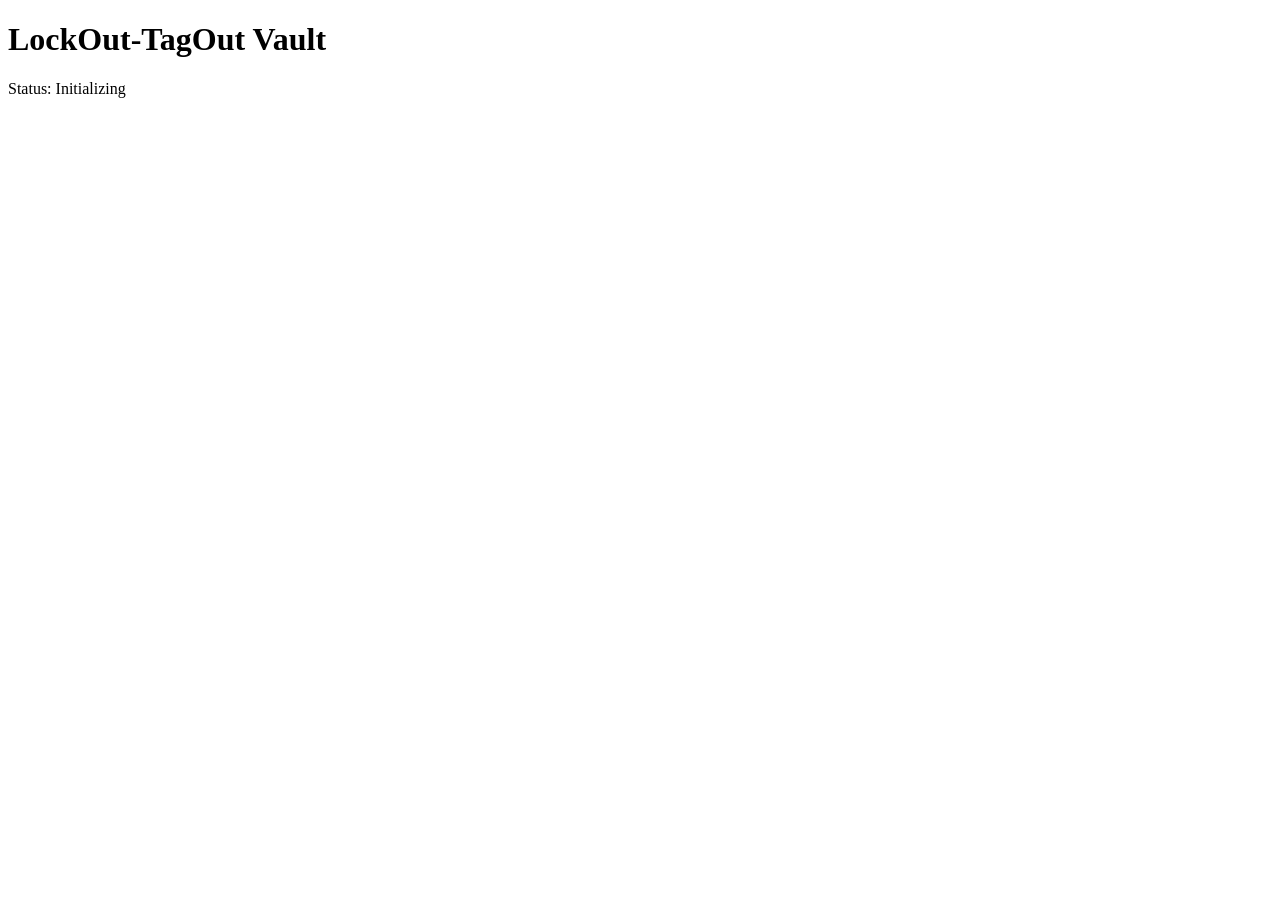
==== frontend/index.html @ 0f63da6f "Milestone P1" ====
<!DOCTYPE html>
<html lang="en">
<head>
  <meta charset="UTF-8">
  <title>LOTO Case Vault</title>
</head>
<body>
  <h1>LockOut-TagOut Vault</h1>
  <p id="status">Status: Initializing</p>
</body>
</html>
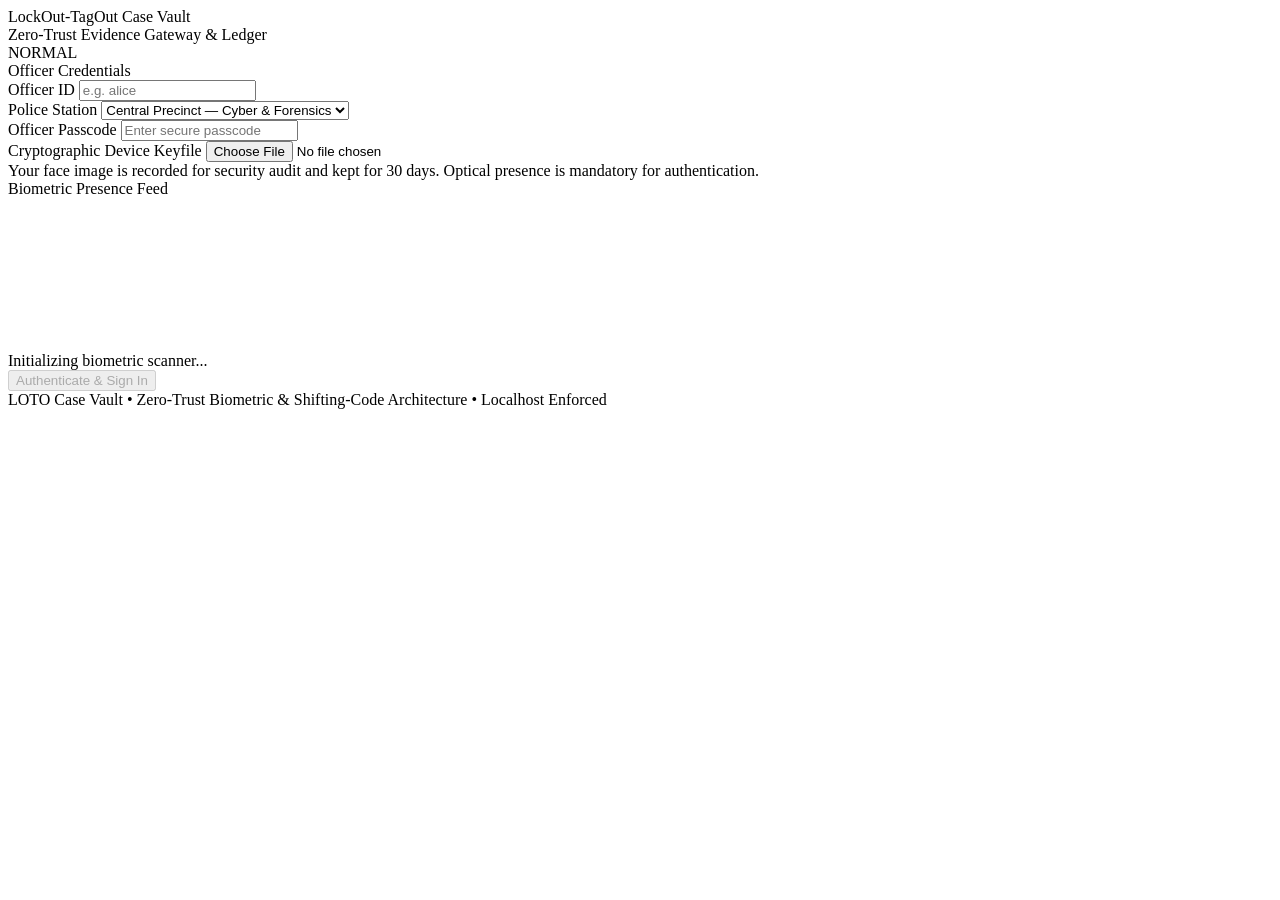
==== commit d7b35886: "Updated the hosting docs, personal referance" ====
--- a/frontend/index.html
+++ b/frontend/index.html
@@ -2,10 +2,76 @@
 <html lang="en">
 <head>
   <meta charset="UTF-8">
-  <title>LOTO Case Vault</title>
+  <meta name="viewport" content="width=device-width, initial-scale=1.0">
+  <title>LOTO Case Vault — Officer Authentication</title>
+  <link rel="stylesheet" href="/ui/styles.css">
 </head>
 <body>
-  <h1>LockOut-TagOut Vault</h1>
-  <p id="status">Status: Initializing</p>
+  <header>
+    <div class="brand">
+      <div>
+        <div class="brand-title">LockOut-TagOut Case Vault</div>
+        <div class="brand-sub">Zero-Trust Evidence Gateway &amp; Ledger</div>
+      </div>
+    </div>
+    <div class="status-badge">
+      <span class="status-dot"></span>
+      <span id="systemStateText">NORMAL</span>
+    </div>
+  </header>
+
+  <main>
+    <div class="login-card">
+      <div class="form-panel">
+        <div class="panel-title">Officer Credentials</div>
+        
+        <div class="form-group">
+          <label for="officerId">Officer ID</label>
+          <input type="text" id="officerId" placeholder="e.g. alice" autocomplete="username" required>
+        </div>
+
+        <div class="form-group">
+          <label for="stationSelect">Police Station</label>
+          <select id="stationSelect">
+            <option value="station-central">Central Precinct — Cyber &amp; Forensics</option>
+            <option value="station-north">North Division — Serious Crimes</option>
+            <option value="station-south">South Command — Records Custody</option>
+          </select>
+        </div>
+
+        <div class="form-group">
+          <label for="passcode">Officer Passcode</label>
+          <input type="password" id="passcode" placeholder="Enter secure passcode" autocomplete="current-password" required>
+        </div>
+
+        <div class="form-group">
+          <label for="keyfileInput">Cryptographic Device Keyfile</label>
+          <input type="file" id="keyfileInput" accept=".json" required>
+        </div>
+
+        <div class="notice-box">
+          Your face image is recorded for security audit and kept for 30 days. Optical presence is mandatory for authentication.
+        </div>
+      </div>
+
+      <div class="camera-panel">
+        <div class="panel-title">Biometric Presence Feed</div>
+        <div class="video-container">
+          <video id="cameraFeed" autoplay playsinline muted></video>
+          <div class="camera-overlay"></div>
+        </div>
+        <div id="cameraStatus" class="camera-status status-init">
+          <span id="statusText">Initializing biometric scanner...</span>
+        </div>
+        <button id="signInBtn" class="primary-btn" disabled>Authenticate &amp; Sign In</button>
+      </div>
+    </div>
+  </main>
+
+  <footer>
+    LOTO Case Vault • Zero-Trust Biometric &amp; Shifting-Code Architecture • Localhost Enforced
+  </footer>
+
+  <script type="module" src="/ui/app.js"></script>
 </body>
 </html>
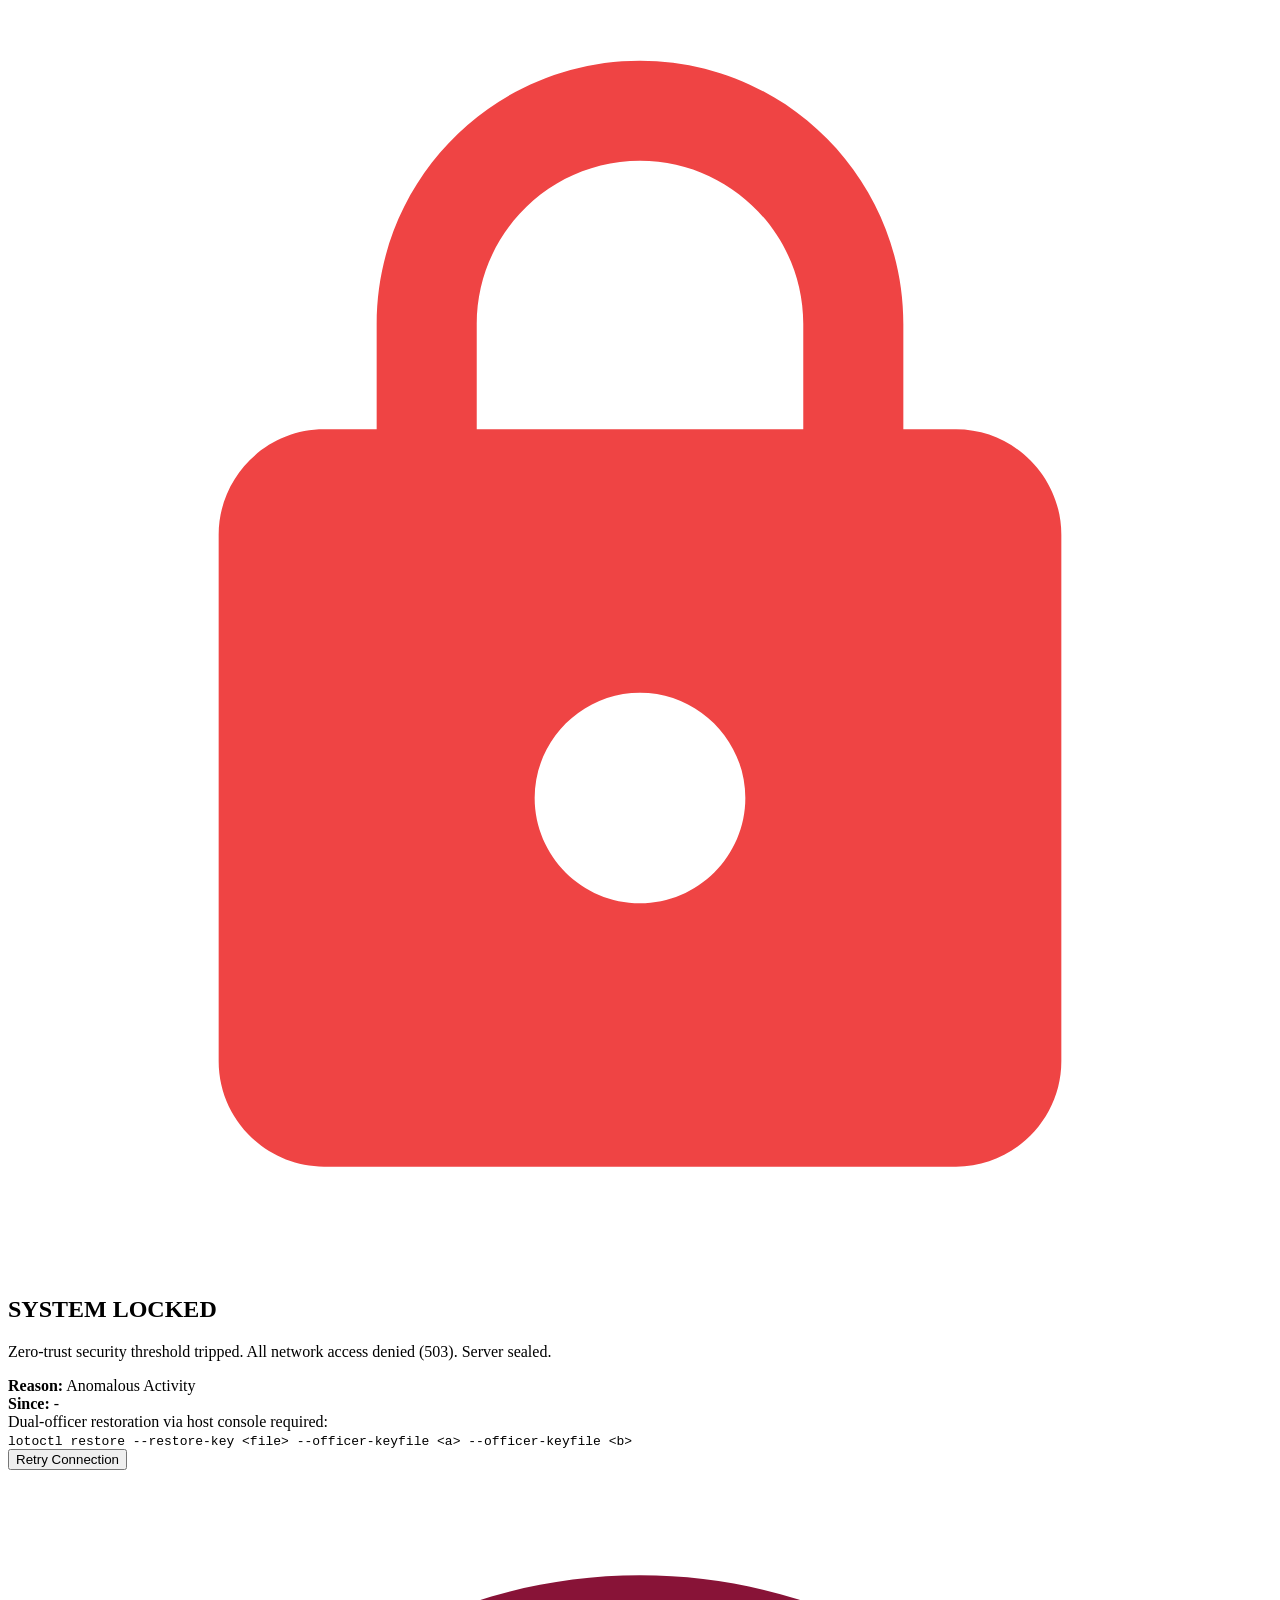
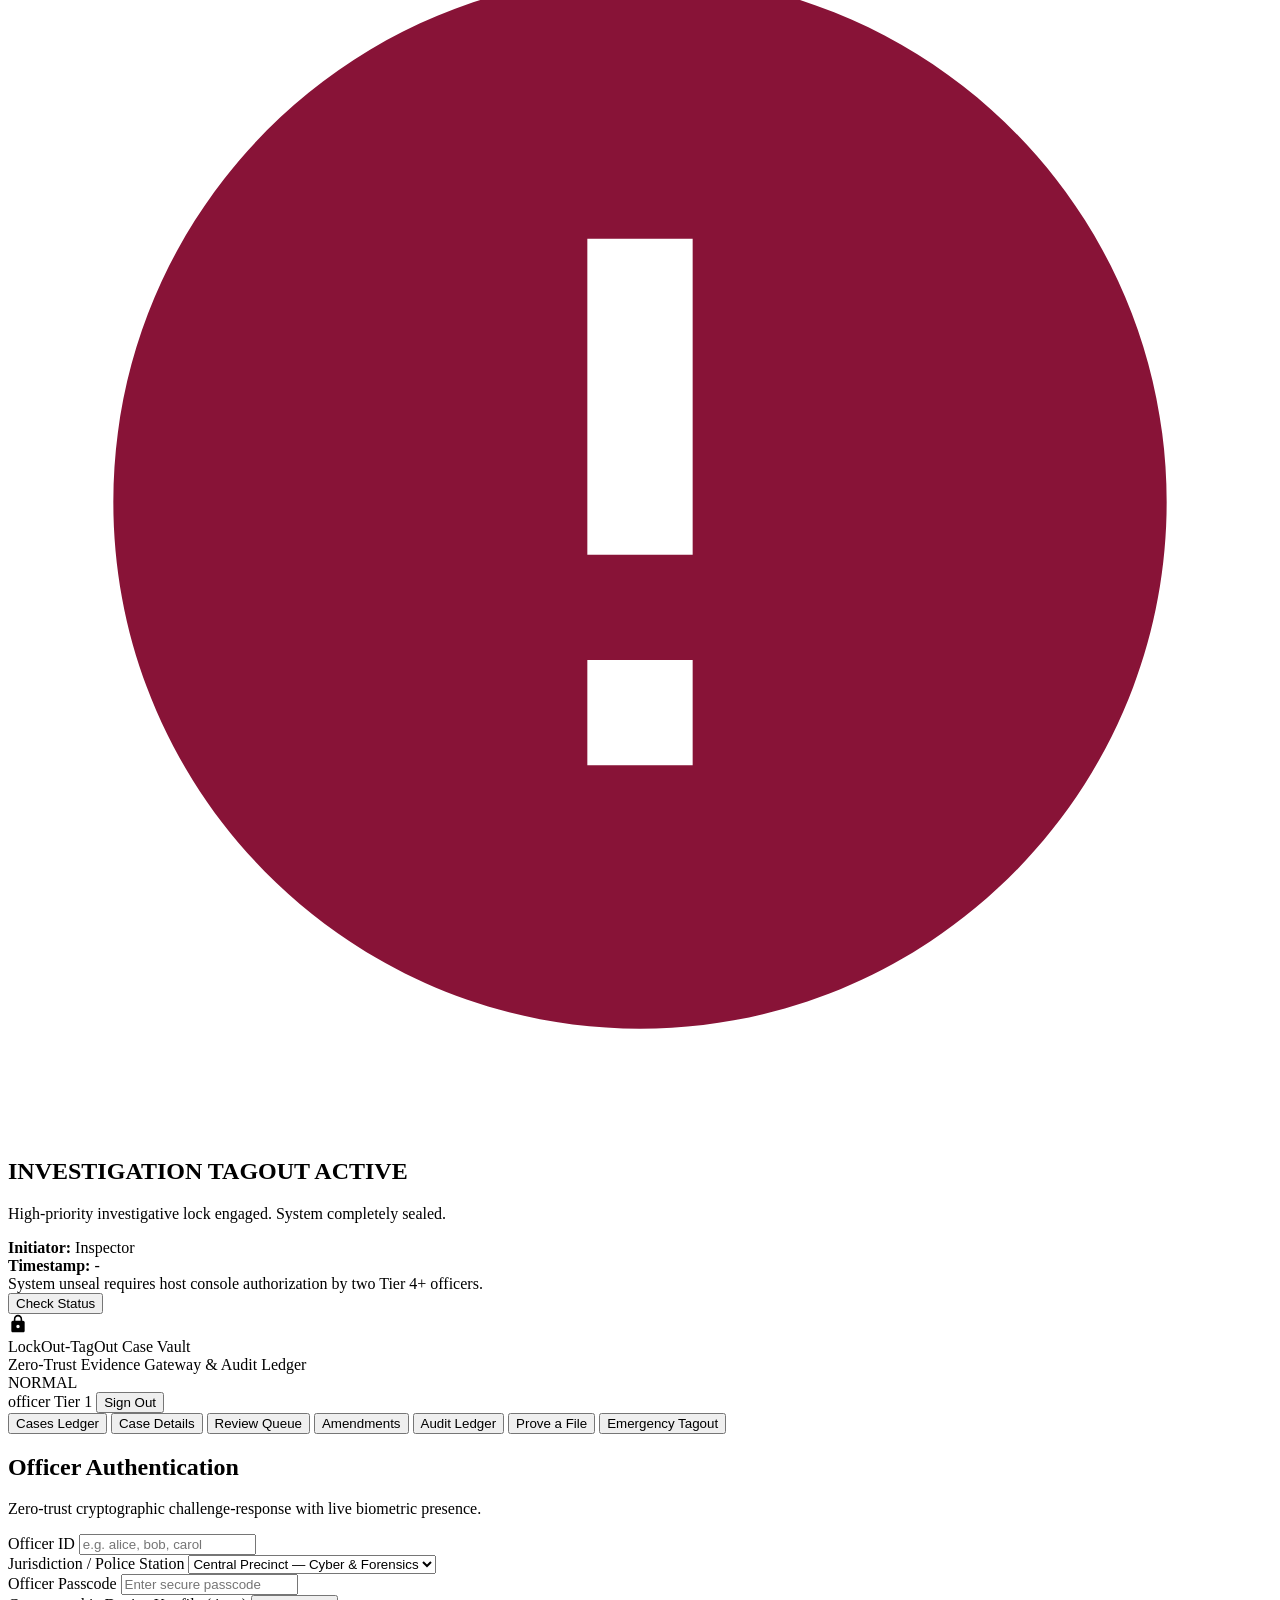
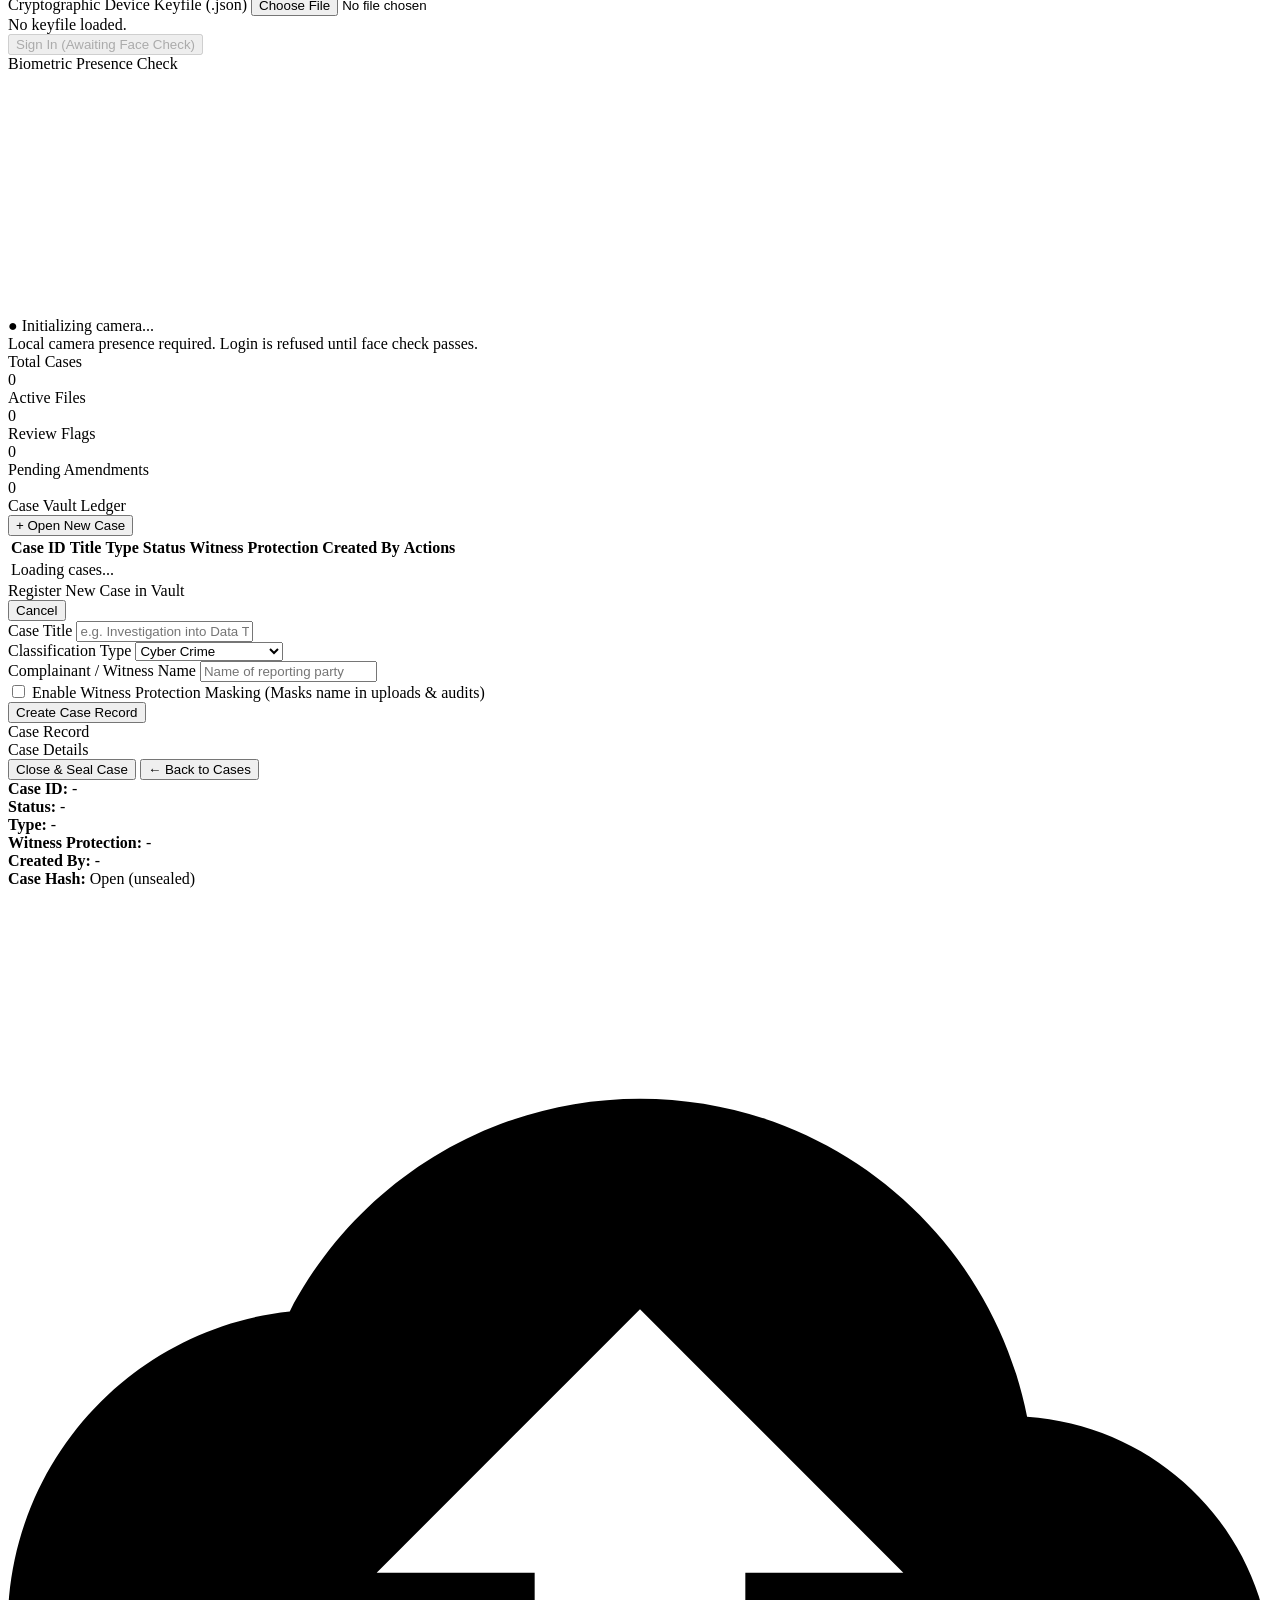
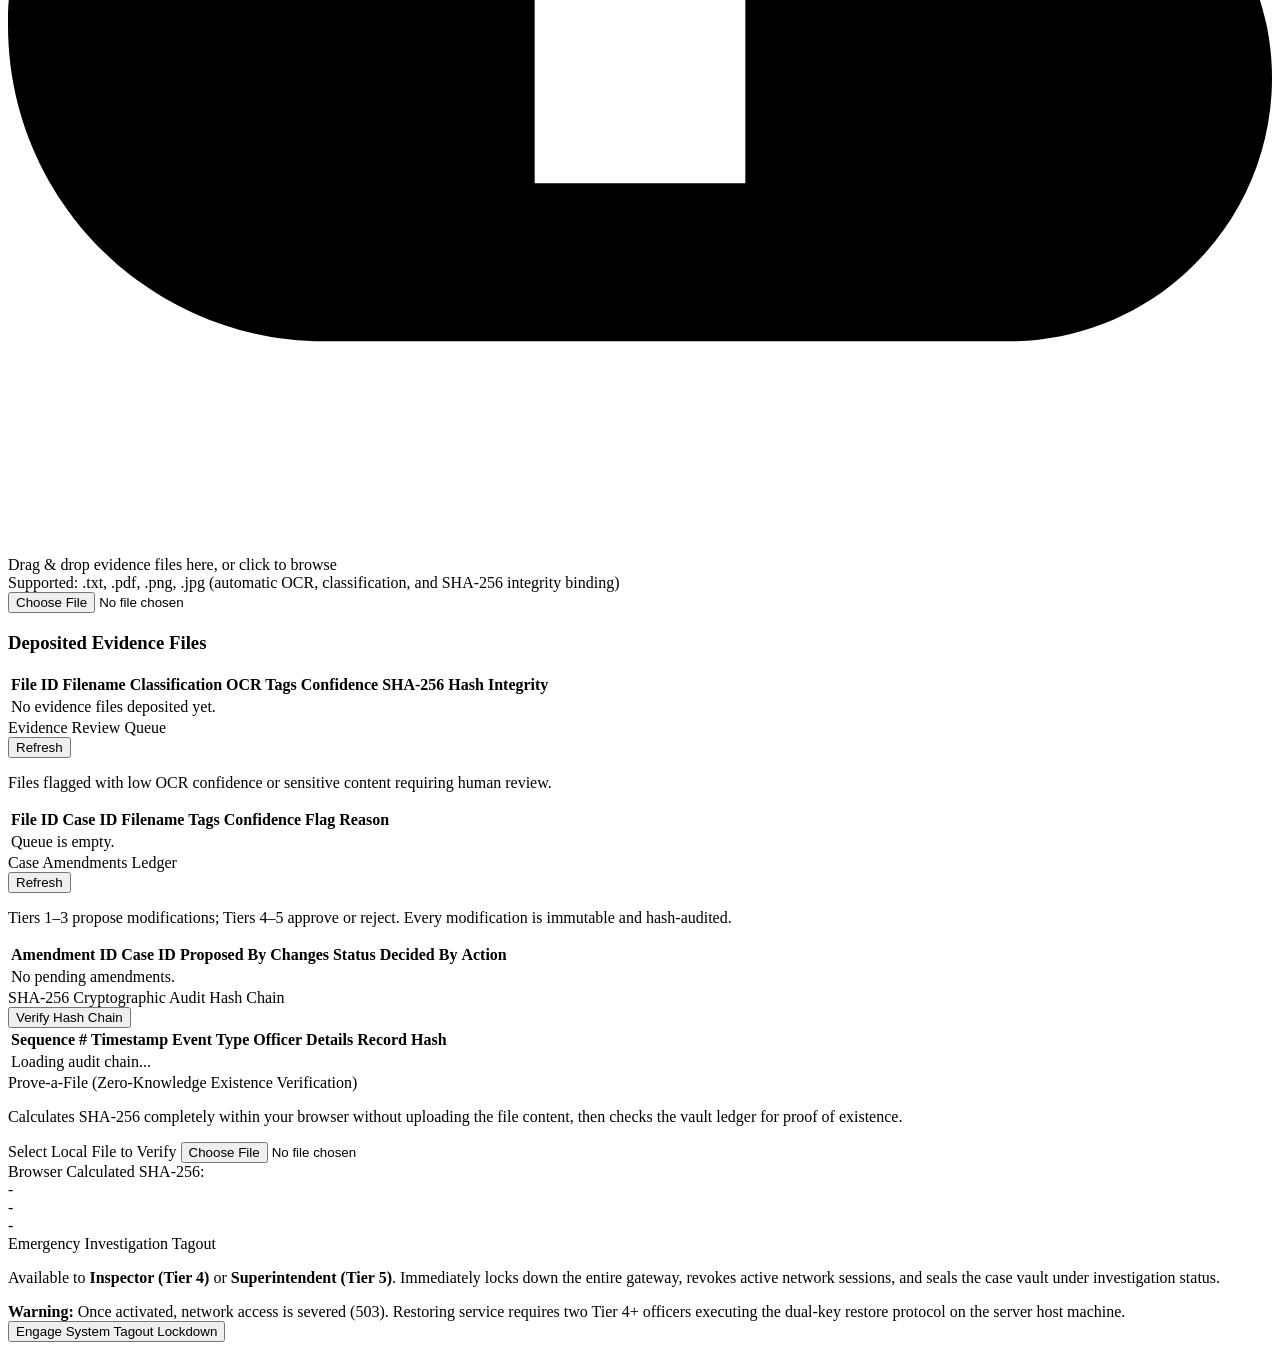
==== commit bcb94bbf: "Milestone P5" ====
--- a/frontend/index.html
+++ b/frontend/index.html
@@ -3,75 +3,437 @@
 <head>
   <meta charset="UTF-8">
   <meta name="viewport" content="width=device-width, initial-scale=1.0">
-  <title>LOTO Case Vault — Officer Authentication</title>
+  <title>LOTO Case Vault — Zero-Trust Evidence Gateway &amp; Ledger</title>
   <link rel="stylesheet" href="/ui/styles.css">
 </head>
 <body>
+
+  <!-- Fullscreen LOCK Overlay -->
+  <div id="screenLocked" class="fullscreen-alert">
+    <div class="alert-card locked">
+      <svg class="alert-icon" viewBox="0 0 24 24" fill="#EF4444">
+        <path d="M18 8h-1V6c0-2.76-2.24-5-5-5S7 3.24 7 6v2H6c-1.1 0-2 .9-2 2v10c0 1.1.9 2 2 2h12c1.1 0 2-.9 2-2V10c0-1.1-.9-2-2-2zm-6 9c-1.1 0-2-.9-2-2s.9-2 2-2 2 .9 2 2-.9 2-2 2zm3.1-9H8.9V6c0-1.71 1.39-3.1 3.1-3.1 1.71 0 3.1 1.39 3.1 3.1v2z"/>
+      </svg>
+      <h2 class="text-danger mb-2">SYSTEM LOCKED</h2>
+      <p class="text-muted mb-6">
+        Zero-trust security threshold tripped. All network access denied (503). Server sealed.
+      </p>
+      <div class="notice-box-locked">
+        <div><strong>Reason:</strong> <span id="lockedReason">Anomalous Activity</span></div>
+        <div><strong>Since:</strong> <span id="lockedSince">-</span></div>
+        <div class="text-danger-dark mt-2">
+          Dual-officer restoration via host console required:
+          <br><code>lotoctl restore --restore-key &lt;file&gt; --officer-keyfile &lt;a&gt; --officer-keyfile &lt;b&gt;</code>
+        </div>
+      </div>
+      <button id="btnReloadLocked" class="btn btn-secondary">Retry Connection</button>
+    </div>
+  </div>
+
+  <!-- Fullscreen TAGOUT Overlay -->
+  <div id="screenTagout" class="fullscreen-alert">
+    <div class="alert-card tagout">
+      <svg class="alert-icon" viewBox="0 0 24 24" fill="#881337">
+        <path d="M12 2C6.48 2 2 6.48 2 12s4.48 10 10 10 10-4.48 10-10S17.52 2 12 2zm1 15h-2v-2h2v2zm0-4h-2V7h2v6z"/>
+      </svg>
+      <h2 class="text-tagout mb-2">INVESTIGATION TAGOUT ACTIVE</h2>
+      <p class="text-muted mb-6">
+        High-priority investigative lock engaged. System completely sealed.
+      </p>
+      <div class="notice-box-tagout">
+        <div><strong>Initiator:</strong> <span id="tagoutInitiator">Inspector</span></div>
+        <div><strong>Timestamp:</strong> <span id="tagoutSince">-</span></div>
+        <div class="text-tagout mt-2">
+          System unseal requires host console authorization by two Tier 4+ officers.
+        </div>
+      </div>
+      <button id="btnReloadTagout" class="btn btn-secondary">Check Status</button>
+    </div>
+  </div>
+
+  <!-- Top Header -->
   <header>
     <div class="brand">
+      <div class="brand-icon">
+        <svg width="20" height="20" viewBox="0 0 24 24" fill="currentColor">
+          <path d="M18 8h-1V6c0-2.76-2.24-5-5-5S7 3.24 7 6v2H6c-1.1 0-2 .9-2 2v10c0 1.1.9 2 2 2h12c1.1 0 2-.9 2-2V10c0-1.1-.9-2-2-2zm-6 9c-1.1 0-2-.9-2-2s.9-2 2-2 2 .9 2 2-.9 2-2 2zm3.1-9H8.9V6c0-1.71 1.39-3.1 3.1-3.1 1.71 0 3.1 1.39 3.1 3.1v2z"/>
+        </svg>
+      </div>
       <div>
         <div class="brand-title">LockOut-TagOut Case Vault</div>
-        <div class="brand-sub">Zero-Trust Evidence Gateway &amp; Ledger</div>
+        <div class="brand-sub">Zero-Trust Evidence Gateway &amp; Audit Ledger</div>
       </div>
     </div>
-    <div class="status-badge">
-      <span class="status-dot"></span>
-      <span id="systemStateText">NORMAL</span>
+
+    <div class="header-right">
+      <div id="systemStateBadge" class="status-badge status-normal">
+        <span class="status-dot"></span>
+        <span id="systemStateText">NORMAL</span>
+      </div>
+
+      <div id="officerHeaderBadge" class="officer-badge d-none">
+        <span id="headerOfficerId">officer</span>
+        <span id="headerRankPill" class="rank-pill">Tier 1</span>
+        <button id="signOutBtn" class="btn btn-secondary btn-small ml-2">Sign Out</button>
+      </div>
     </div>
   </header>
 
+  <!-- Navigation Tab Bar (Visible when authenticated) -->
+  <nav id="mainTabBar" class="tab-bar d-none">
+    <button class="tab-btn active" data-tab="view-cases">Cases Ledger</button>
+    <button class="tab-btn d-none" data-tab="view-detail" id="tabDetailBtn">Case Details</button>
+    <button class="tab-btn" data-tab="view-review">Review Queue</button>
+    <button class="tab-btn" data-tab="view-amendments" id="tabAmendmentsBtn">Amendments</button>
+    <button class="tab-btn" data-tab="view-audit">Audit Ledger</button>
+    <button class="tab-btn" data-tab="view-prove">Prove a File</button>
+    <button class="tab-btn" data-tab="view-tagout" id="tabTagoutBtn">Emergency Tagout</button>
+  </nav>
+
+  <!-- Main View Area -->
   <main>
-    <div class="login-card">
-      <div class="form-panel">
-        <div class="panel-title">Officer Credentials</div>
-        
+
+    <!-- 1. SIGN-IN / AUTHENTICATION VIEW -->
+    <section id="view-login" class="view-section active">
+      <div class="login-container">
+        <div class="login-form-pane">
+          <h2 class="mb-2">Officer Authentication</h2>
+          <p class="text-muted mb-6">Zero-trust cryptographic challenge-response with live biometric presence.</p>
+
+          <form id="loginForm">
+            <div class="form-group">
+              <label for="officerIdInput">Officer ID</label>
+              <input type="text" id="officerIdInput" class="form-control" placeholder="e.g. alice, bob, carol" required autocomplete="username">
+            </div>
+
+            <div class="form-group">
+              <label for="stationSelect">Jurisdiction / Police Station</label>
+              <select id="stationSelect" class="form-control">
+                <option value="central">Central Precinct — Cyber &amp; Forensics</option>
+                <option value="north">North Division — Major Crimes</option>
+                <option value="south">South Command — Records Custody</option>
+              </select>
+            </div>
+
+            <div class="form-group">
+              <label for="passcodeInput">Officer Passcode</label>
+              <input type="password" id="passcodeInput" class="form-control" placeholder="Enter secure passcode" required autocomplete="current-password">
+            </div>
+
+            <div class="form-group">
+              <label for="keyfileInput">Cryptographic Device Keyfile (.json)</label>
+              <input type="file" id="keyfileInput" class="form-control" accept=".json" required>
+              <div id="keyfileStatus" class="stat-label mt-1 text-muted">No keyfile loaded.</div>
+            </div>
+
+            <button type="submit" id="loginSubmitBtn" class="btn btn-primary w-full mt-2" disabled>
+              Sign In (Awaiting Face Check)
+            </button>
+          </form>
+        </div>
+
+        <div class="camera-pane">
+          <div class="font-semibold mb-3">Biometric Presence Check</div>
+          <div class="video-frame">
+            <video id="loginVideo" autoplay playsinline muted></video>
+            <canvas id="captureCanvas" width="320" height="240" class="d-none"></canvas>
+          </div>
+          <div id="cameraStatusBadge" class="camera-badge camera-no-cam">
+            <span>●</span> <span id="cameraStatusText">Initializing camera...</span>
+          </div>
+          <div class="camera-caption">
+            Local camera presence required. Login is refused until face check passes.
+          </div>
+        </div>
+      </div>
+    </section>
+
+    <!-- 2. CASES LIST VIEW -->
+    <section id="view-cases" class="view-section">
+      <div class="grid-stats">
+        <div class="card stat-card">
+          <div class="stat-label">Total Cases</div>
+          <div id="statTotalCases" class="stat-val-navy">0</div>
+        </div>
+        <div class="card stat-card">
+          <div class="stat-label">Active Files</div>
+          <div id="statTotalFiles" class="stat-val-blue">0</div>
+        </div>
+        <div class="card stat-card">
+          <div class="stat-label">Review Flags</div>
+          <div id="statReviewCount" class="stat-val-warning">0</div>
+        </div>
+        <div class="card stat-card">
+          <div class="stat-label">Pending Amendments</div>
+          <div id="statPendingAmendments" class="stat-val-subtle">0</div>
+        </div>
+      </div>
+
+      <div class="card">
+        <div class="card-header">
+          <div class="card-title">Case Vault Ledger</div>
+          <button id="btnOpenNewCase" class="btn btn-primary">+ Open New Case</button>
+        </div>
+
+        <div class="table-responsive">
+          <table class="data-table">
+            <thead>
+              <tr>
+                <th>Case ID</th>
+                <th>Title</th>
+                <th>Type</th>
+                <th>Status</th>
+                <th>Witness Protection</th>
+                <th>Created By</th>
+                <th>Actions</th>
+              </tr>
+            </thead>
+            <tbody id="casesTableBody">
+              <tr><td colspan="7" class="text-center text-muted">Loading cases...</td></tr>
+            </tbody>
+          </table>
+        </div>
+      </div>
+
+      <!-- New Case Modal / Drawer -->
+      <div id="newCaseModal" class="card card-modal d-none">
+        <div class="card-header">
+          <div class="card-title">Register New Case in Vault</div>
+          <button id="btnCloseNewCase" class="btn btn-secondary">Cancel</button>
+        </div>
+        <form id="newCaseForm">
+          <div class="form-group">
+            <label for="newCaseTitle">Case Title</label>
+            <input type="text" id="newCaseTitle" class="form-control" placeholder="e.g. Investigation into Data Theft" required>
+          </div>
+          <div class="form-group">
+            <label for="newCaseType">Classification Type</label>
+            <select id="newCaseType" class="form-control">
+              <option value="Cyber">Cyber Crime</option>
+              <option value="Forensic">Forensic Evidence</option>
+              <option value="Financial">Financial Fraud</option>
+              <option value="General">General Investigation</option>
+            </select>
+          </div>
+          <div class="form-group">
+            <label for="newCaseComplainant">Complainant / Witness Name</label>
+            <input type="text" id="newCaseComplainant" class="form-control" placeholder="Name of reporting party">
+          </div>
+          <div class="form-group">
+            <label class="checkbox-group">
+              <input type="checkbox" id="newCaseWitnessProtection">
+              <span>Enable Witness Protection Masking (Masks name in uploads &amp; audits)</span>
+            </label>
+          </div>
+          <button type="submit" class="btn btn-primary">Create Case Record</button>
+        </form>
+      </div>
+    </section>
+
+    <!-- 3. CASE DETAIL & UPLOAD VIEW -->
+    <section id="view-detail" class="view-section">
+      <div class="card">
+        <div class="card-header">
+          <div>
+            <div class="stat-label text-uppercase">Case Record</div>
+            <div id="detailCaseTitle" class="card-title">Case Details</div>
+          </div>
+          <div class="d-flex gap-2">
+            <button id="btnCloseCaseBtn" class="btn btn-danger d-none">Close &amp; Seal Case</button>
+            <button id="btnBackToCases" class="btn btn-secondary">&larr; Back to Cases</button>
+          </div>
+        </div>
+
+        <div class="meta-grid">
+          <div><strong>Case ID:</strong> <span id="detailCaseId" class="table-code">-</span></div>
+          <div><strong>Status:</strong> <span id="detailCaseStatus" class="pill pill-open">-</span></div>
+          <div><strong>Type:</strong> <span id="detailCaseType">-</span></div>
+          <div><strong>Witness Protection:</strong> <span id="detailCaseWitness">-</span></div>
+          <div><strong>Created By:</strong> <span id="detailCaseCreator">-</span></div>
+          <div><strong>Case Hash:</strong> <span id="detailCaseHash" class="table-code">Open (unsealed)</span></div>
+        </div>
+
+        <!-- Drag & Drop Upload Zone -->
+        <div id="dropzone" class="dropzone">
+          <svg class="dropzone-icon" viewBox="0 0 24 24">
+            <path d="M19.35 10.04C18.67 6.59 15.64 4 12 4 9.11 4 6.6 5.64 5.35 8.04 2.34 8.36 0 10.91 0 14c0 3.31 2.69 6 6 6h13c2.76 0 5-2.24 5-5 0-2.64-2.05-4.78-4.65-4.96zM14 13v4h-4v-4H7l5-5 5 5h-3z"/>
+          </svg>
+          <div class="font-bold mb-1">
+            Drag &amp; drop evidence files here, or click to browse
+          </div>
+          <div class="stat-label">
+            Supported: .txt, .pdf, .png, .jpg (automatic OCR, classification, and SHA-256 integrity binding)
+          </div>
+          <input type="file" id="evidenceFileInput" class="d-none">
+        </div>
+
+        <!-- Evidence Files Table -->
+        <h3 class="font-semibold mb-3">Deposited Evidence Files</h3>
+        <div class="table-responsive">
+          <table class="data-table">
+            <thead>
+              <tr>
+                <th>File ID</th>
+                <th>Filename</th>
+                <th>Classification</th>
+                <th>OCR Tags</th>
+                <th>Confidence</th>
+                <th>SHA-256 Hash</th>
+                <th>Integrity</th>
+              </tr>
+            </thead>
+            <tbody id="caseFilesTableBody">
+              <tr><td colspan="7" class="text-center text-muted">No evidence files deposited yet.</td></tr>
+            </tbody>
+          </table>
+        </div>
+      </div>
+    </section>
+
+    <!-- 4. REVIEW QUEUE VIEW -->
+    <section id="view-review" class="view-section">
+      <div class="card">
+        <div class="card-header">
+          <div class="card-title">Evidence Review Queue</div>
+          <button id="btnRefreshReview" class="btn btn-secondary">Refresh</button>
+        </div>
+        <p class="text-muted mb-4">
+          Files flagged with low OCR confidence or sensitive content requiring human review.
+        </p>
+
+        <div class="table-responsive">
+          <table class="data-table">
+            <thead>
+              <tr>
+                <th>File ID</th>
+                <th>Case ID</th>
+                <th>Filename</th>
+                <th>Tags</th>
+                <th>Confidence</th>
+                <th>Flag Reason</th>
+              </tr>
+            </thead>
+            <tbody id="reviewTableBody">
+              <tr><td colspan="6" class="text-center text-muted">Queue is empty.</td></tr>
+            </tbody>
+          </table>
+        </div>
+      </div>
+    </section>
+
+    <!-- 5. AMENDMENTS VIEW -->
+    <section id="view-amendments" class="view-section">
+      <div class="card">
+        <div class="card-header">
+          <div class="card-title">Case Amendments Ledger</div>
+          <button id="btnRefreshAmendments" class="btn btn-secondary">Refresh</button>
+        </div>
+        <p class="text-muted mb-4">
+          Tiers 1–3 propose modifications; Tiers 4–5 approve or reject. Every modification is immutable and hash-audited.
+        </p>
+
+        <div class="table-responsive">
+          <table class="data-table">
+            <thead>
+              <tr>
+                <th>Amendment ID</th>
+                <th>Case ID</th>
+                <th>Proposed By</th>
+                <th>Changes</th>
+                <th>Status</th>
+                <th>Decided By</th>
+                <th>Action</th>
+              </tr>
+            </thead>
+            <tbody id="amendmentsTableBody">
+              <tr><td colspan="7" class="text-center text-muted">No pending amendments.</td></tr>
+            </tbody>
+          </table>
+        </div>
+      </div>
+    </section>
+
+    <!-- 6. AUDIT LOG VIEW -->
+    <section id="view-audit" class="view-section">
+      <div class="card">
+        <div class="card-header">
+          <div class="card-title">SHA-256 Cryptographic Audit Hash Chain</div>
+          <button id="verifyAuditBtn" class="btn btn-primary">Verify Hash Chain</button>
+        </div>
+        <div id="auditVerifyStatus" class="audit-verify-banner d-none"></div>
+
+        <div class="table-responsive">
+          <table class="data-table">
+            <thead>
+              <tr>
+                <th>Sequence #</th>
+                <th>Timestamp</th>
+                <th>Event Type</th>
+                <th>Officer</th>
+                <th>Details</th>
+                <th>Record Hash</th>
+              </tr>
+            </thead>
+            <tbody id="auditTableBody">
+              <tr><td colspan="6" class="text-center text-muted">Loading audit chain...</td></tr>
+            </tbody>
+          </table>
+        </div>
+      </div>
+    </section>
+
+    <!-- 7. PROVE-A-FILE VIEW -->
+    <section id="view-prove" class="view-section">
+      <div class="card">
+        <div class="card-header">
+          <div class="card-title">Prove-a-File (Zero-Knowledge Existence Verification)</div>
+        </div>
+        <p class="text-muted mb-6">
+          Calculates SHA-256 completely within your browser without uploading the file content, then checks the vault ledger for proof of existence.
+        </p>
+
         <div class="form-group">
-          <label for="officerId">Officer ID</label>
-          <input type="text" id="officerId" placeholder="e.g. alice" autocomplete="username" required>
-        </div>
-
-        <div class="form-group">
-          <label for="stationSelect">Police Station</label>
-          <select id="stationSelect">
-            <option value="station-central">Central Precinct — Cyber &amp; Forensics</option>
-            <option value="station-north">North Division — Serious Crimes</option>
-            <option value="station-south">South Command — Records Custody</option>
-          </select>
-        </div>
-
-        <div class="form-group">
-          <label for="passcode">Officer Passcode</label>
-          <input type="password" id="passcode" placeholder="Enter secure passcode" autocomplete="current-password" required>
-        </div>
-
-        <div class="form-group">
-          <label for="keyfileInput">Cryptographic Device Keyfile</label>
-          <input type="file" id="keyfileInput" accept=".json" required>
-        </div>
-
-        <div class="notice-box">
-          Your face image is recorded for security audit and kept for 30 days. Optical presence is mandatory for authentication.
-        </div>
-      </div>
-
-      <div class="camera-panel">
-        <div class="panel-title">Biometric Presence Feed</div>
-        <div class="video-container">
-          <video id="cameraFeed" autoplay playsinline muted></video>
-          <div class="camera-overlay"></div>
-        </div>
-        <div id="cameraStatus" class="camera-status status-init">
-          <span id="statusText">Initializing biometric scanner...</span>
-        </div>
-        <button id="signInBtn" class="primary-btn" disabled>Authenticate &amp; Sign In</button>
-      </div>
-    </div>
+          <label for="proveFileInput">Select Local File to Verify</label>
+          <input type="file" id="proveFileInput" class="form-control">
+        </div>
+
+        <div id="proveResultBox" class="prove-result-panel d-none">
+          <div class="text-muted">Browser Calculated SHA-256:</div>
+          <div id="proveHashDisplay" class="table-code mb-4 break-all">-</div>
+
+          <div id="proveMatchStatus" class="font-bold mb-2">-</div>
+          <div id="proveMatchDetails" class="text-muted">-</div>
+        </div>
+      </div>
+    </section>
+
+    <!-- 8. EMERGENCY TAGOUT VIEW -->
+    <section id="view-tagout" class="view-section">
+      <div class="card card-tagout-header">
+        <div class="card-header">
+          <div class="card-title text-tagout">Emergency Investigation Tagout</div>
+        </div>
+        <p class="text-muted mb-6">
+          Available to <strong>Inspector (Tier 4)</strong> or <strong>Superintendent (Tier 5)</strong>.
+          Immediately locks down the entire gateway, revokes active network sessions, and seals the case vault under investigation status.
+        </p>
+
+        <div class="notice-box-tagout">
+          <strong>Warning:</strong> Once activated, network access is severed (503). Restoring service requires two Tier 4+ officers executing the dual-key restore protocol on the server host machine.
+        </div>
+
+        <button id="btnTriggerTagout" class="btn btn-danger">
+          Engage System Tagout Lockdown
+        </button>
+      </div>
+    </section>
+
   </main>
 
-  <footer>
-    LOTO Case Vault • Zero-Trust Biometric &amp; Shifting-Code Architecture • Localhost Enforced
-  </footer>
-
+  <!-- Toast Container -->
+  <div id="toast-container"></div>
+
+  <!-- App Script (ES Module) -->
   <script type="module" src="/ui/app.js"></script>
 </body>
 </html>
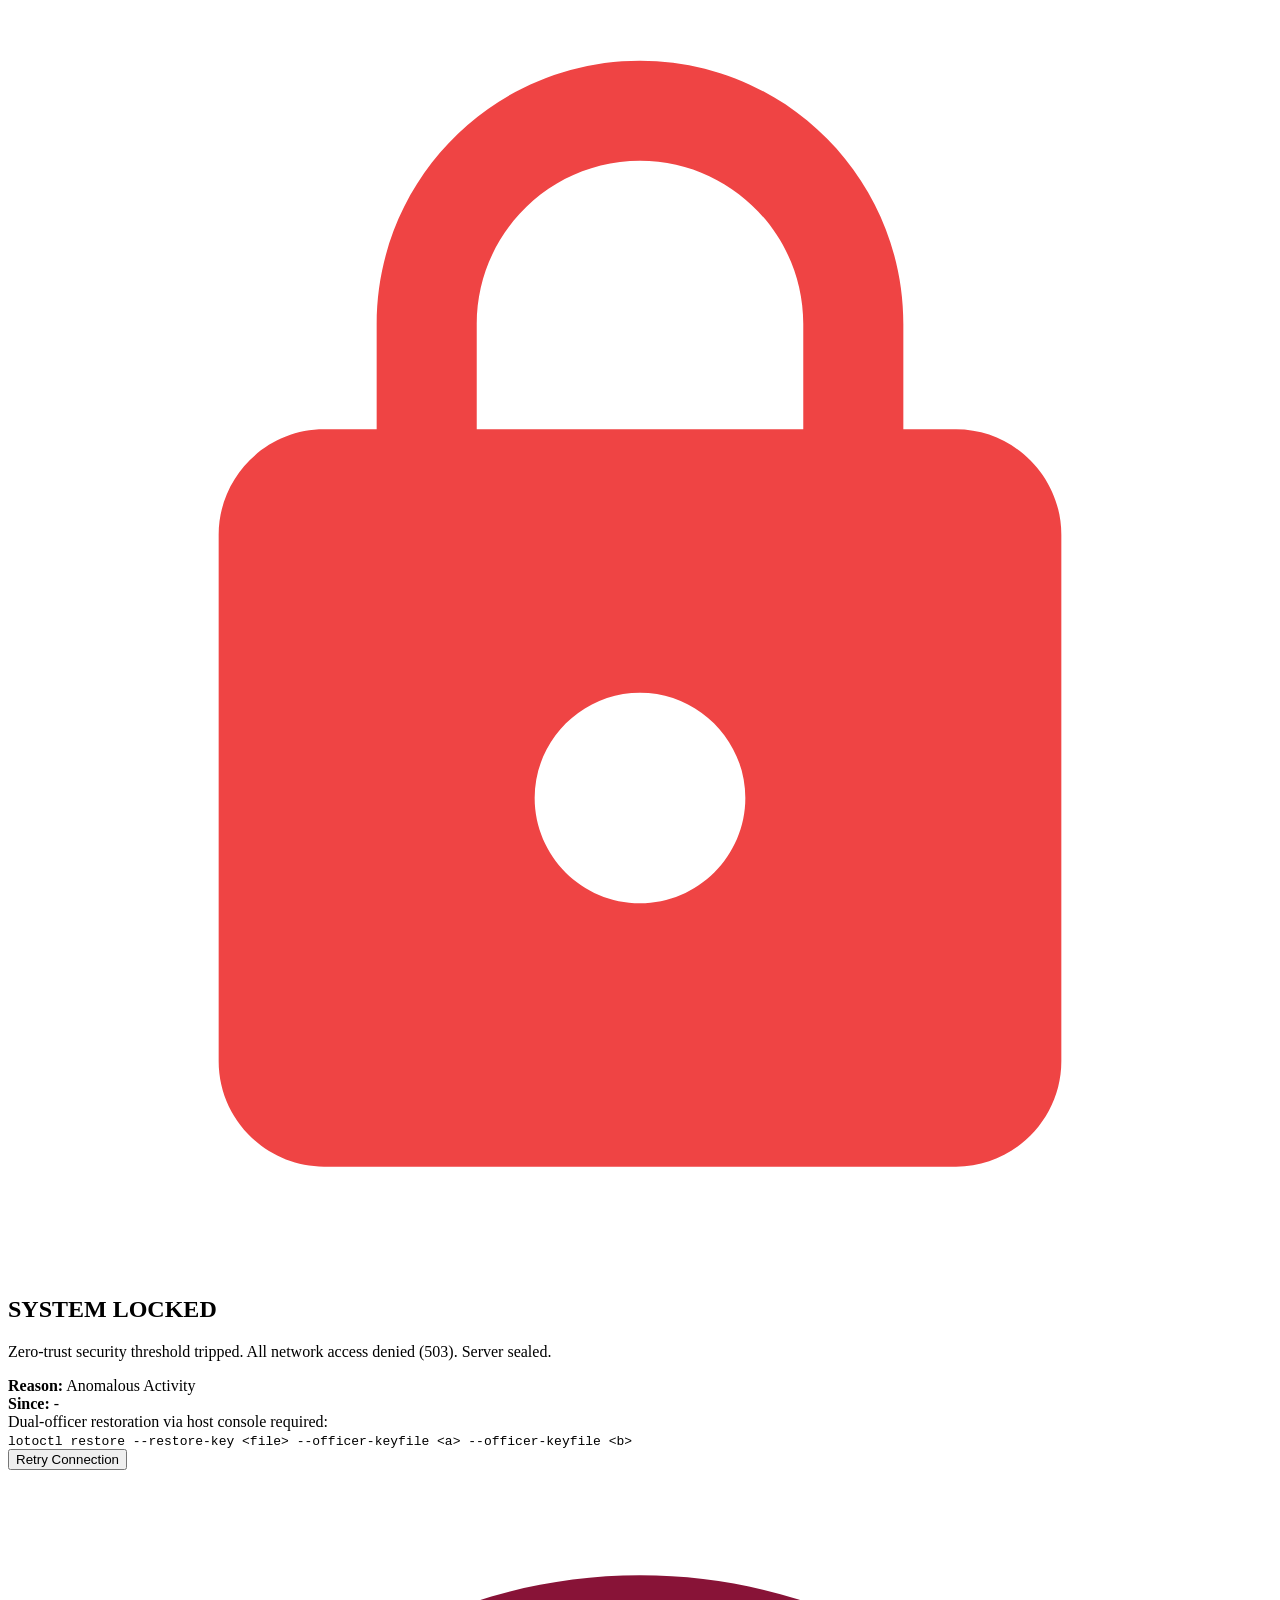
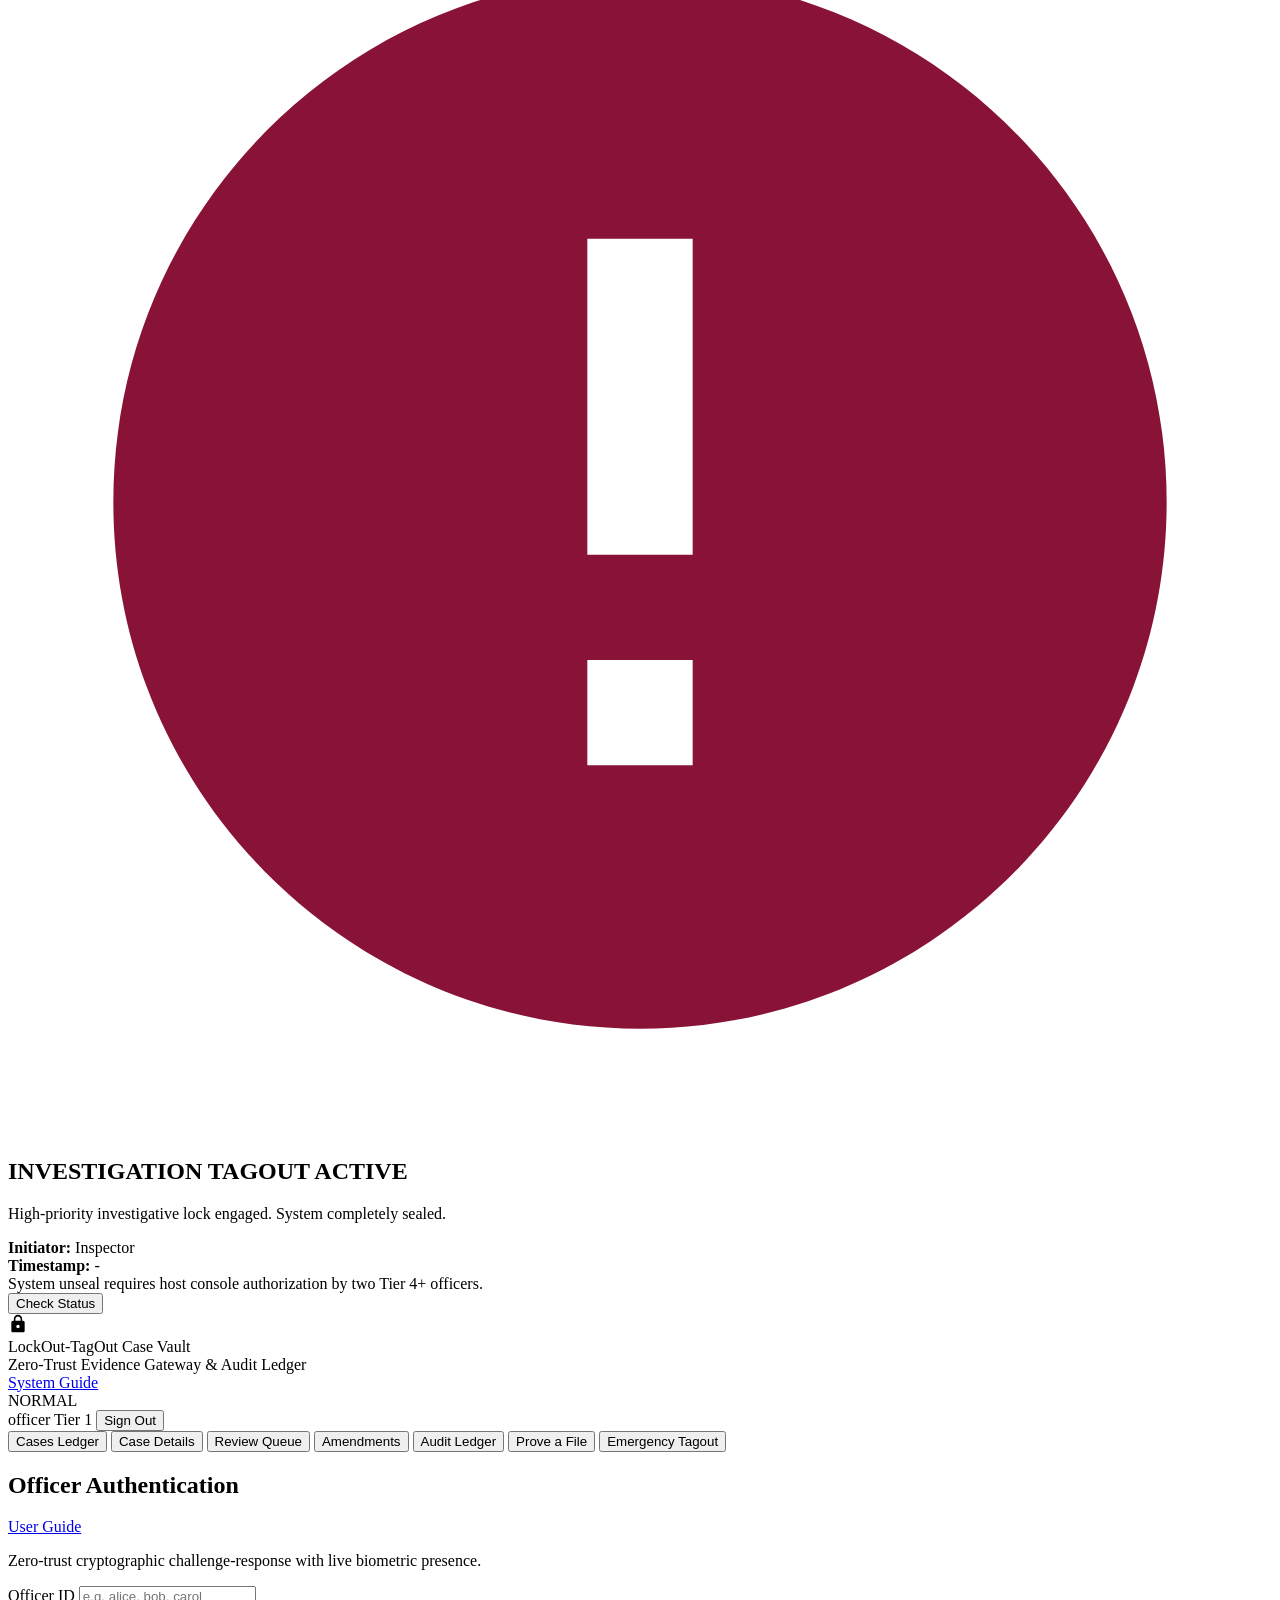
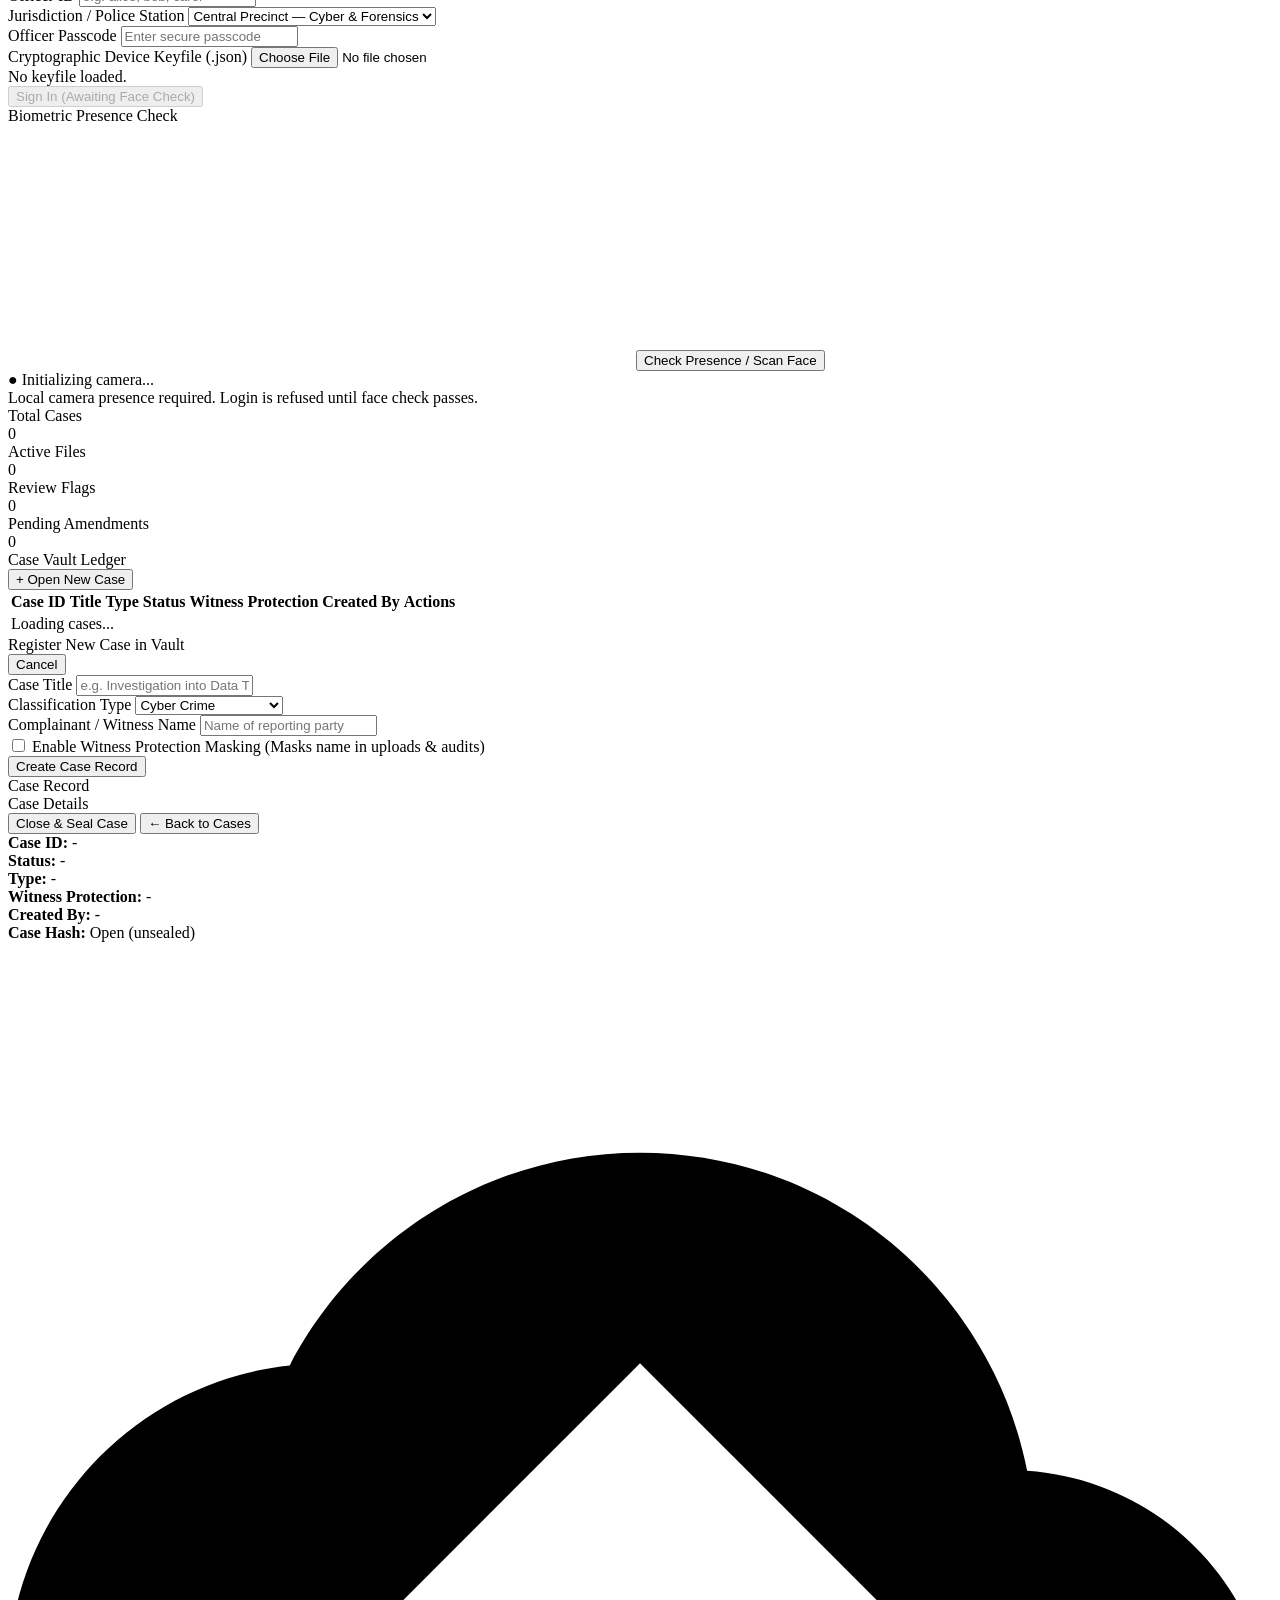
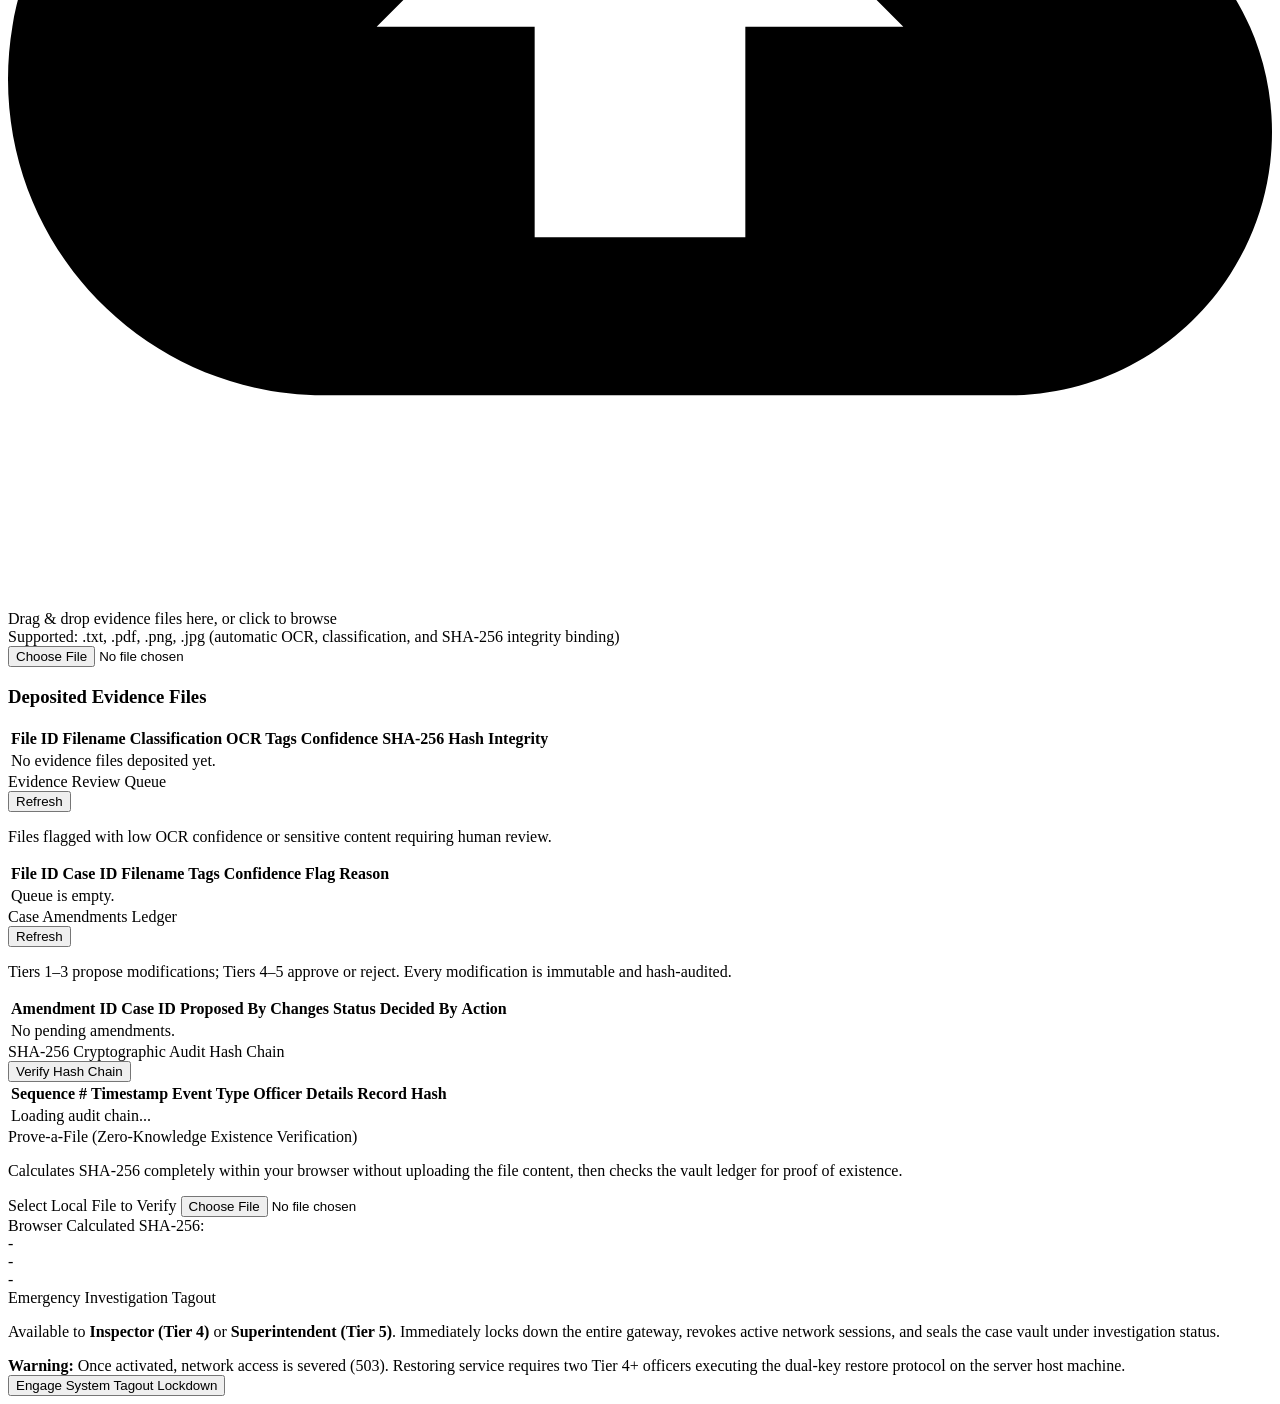
==== commit 44bc179c: "Milestone P6" ====
--- a/frontend/index.html
+++ b/frontend/index.html
@@ -66,6 +66,7 @@
     </div>
 
     <div class="header-right">
+      <a href="/ui/docs.html" target="_blank" class="btn btn-secondary btn-small">System Guide</a>
       <div id="systemStateBadge" class="status-badge status-normal">
         <span class="status-dot"></span>
         <span id="systemStateText">NORMAL</span>
@@ -97,7 +98,10 @@
     <section id="view-login" class="view-section active">
       <div class="login-container">
         <div class="login-form-pane">
-          <h2 class="mb-2">Officer Authentication</h2>
+          <div class="card-header">
+            <h2 class="mb-2">Officer Authentication</h2>
+            <a href="/ui/docs.html" target="_blank" class="btn btn-secondary btn-small">User Guide</a>
+          </div>
           <p class="text-muted mb-6">Zero-trust cryptographic challenge-response with live biometric presence.</p>
 
           <form id="loginForm">
@@ -137,6 +141,7 @@
           <div class="video-frame">
             <video id="loginVideo" autoplay playsinline muted></video>
             <canvas id="captureCanvas" width="320" height="240" class="d-none"></canvas>
+            <button type="button" id="btnScanFace" class="camera-scan-btn">Check Presence / Scan Face</button>
           </div>
           <div id="cameraStatusBadge" class="camera-badge camera-no-cam">
             <span>●</span> <span id="cameraStatusText">Initializing camera...</span>
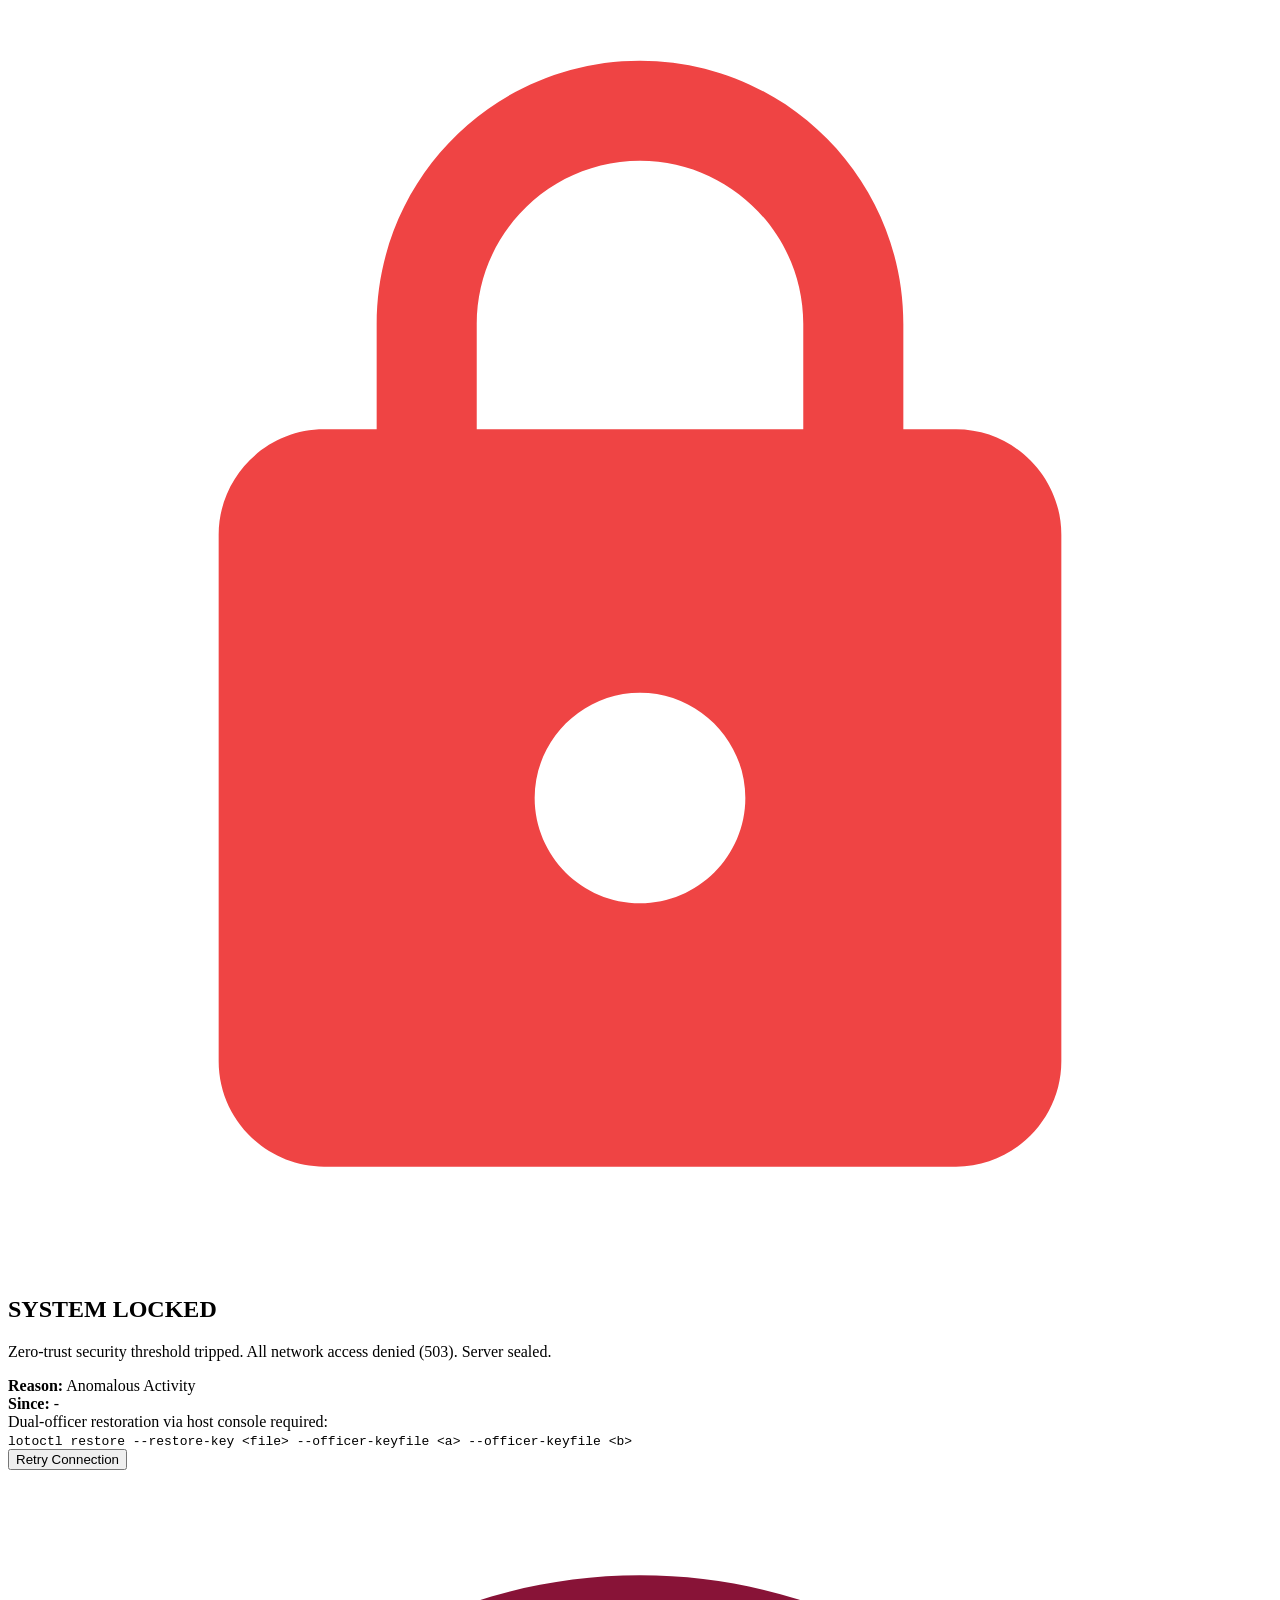
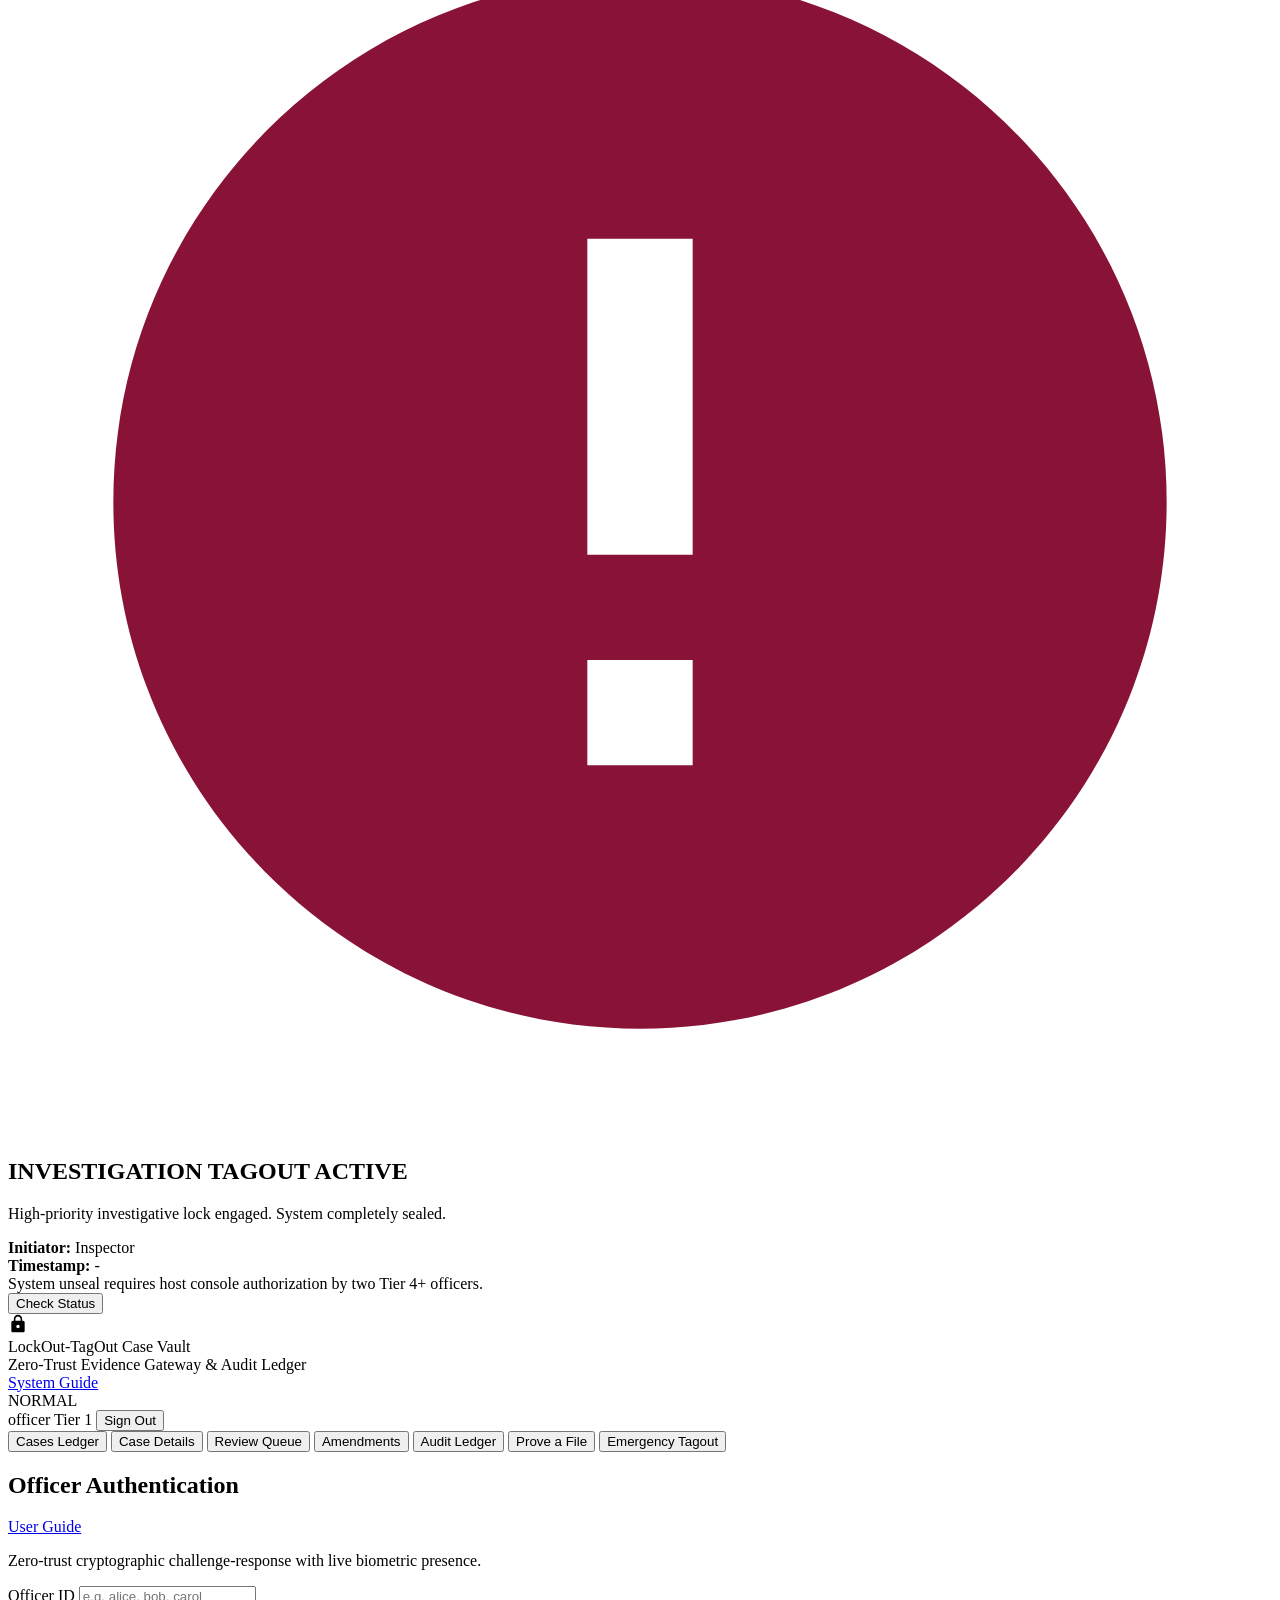
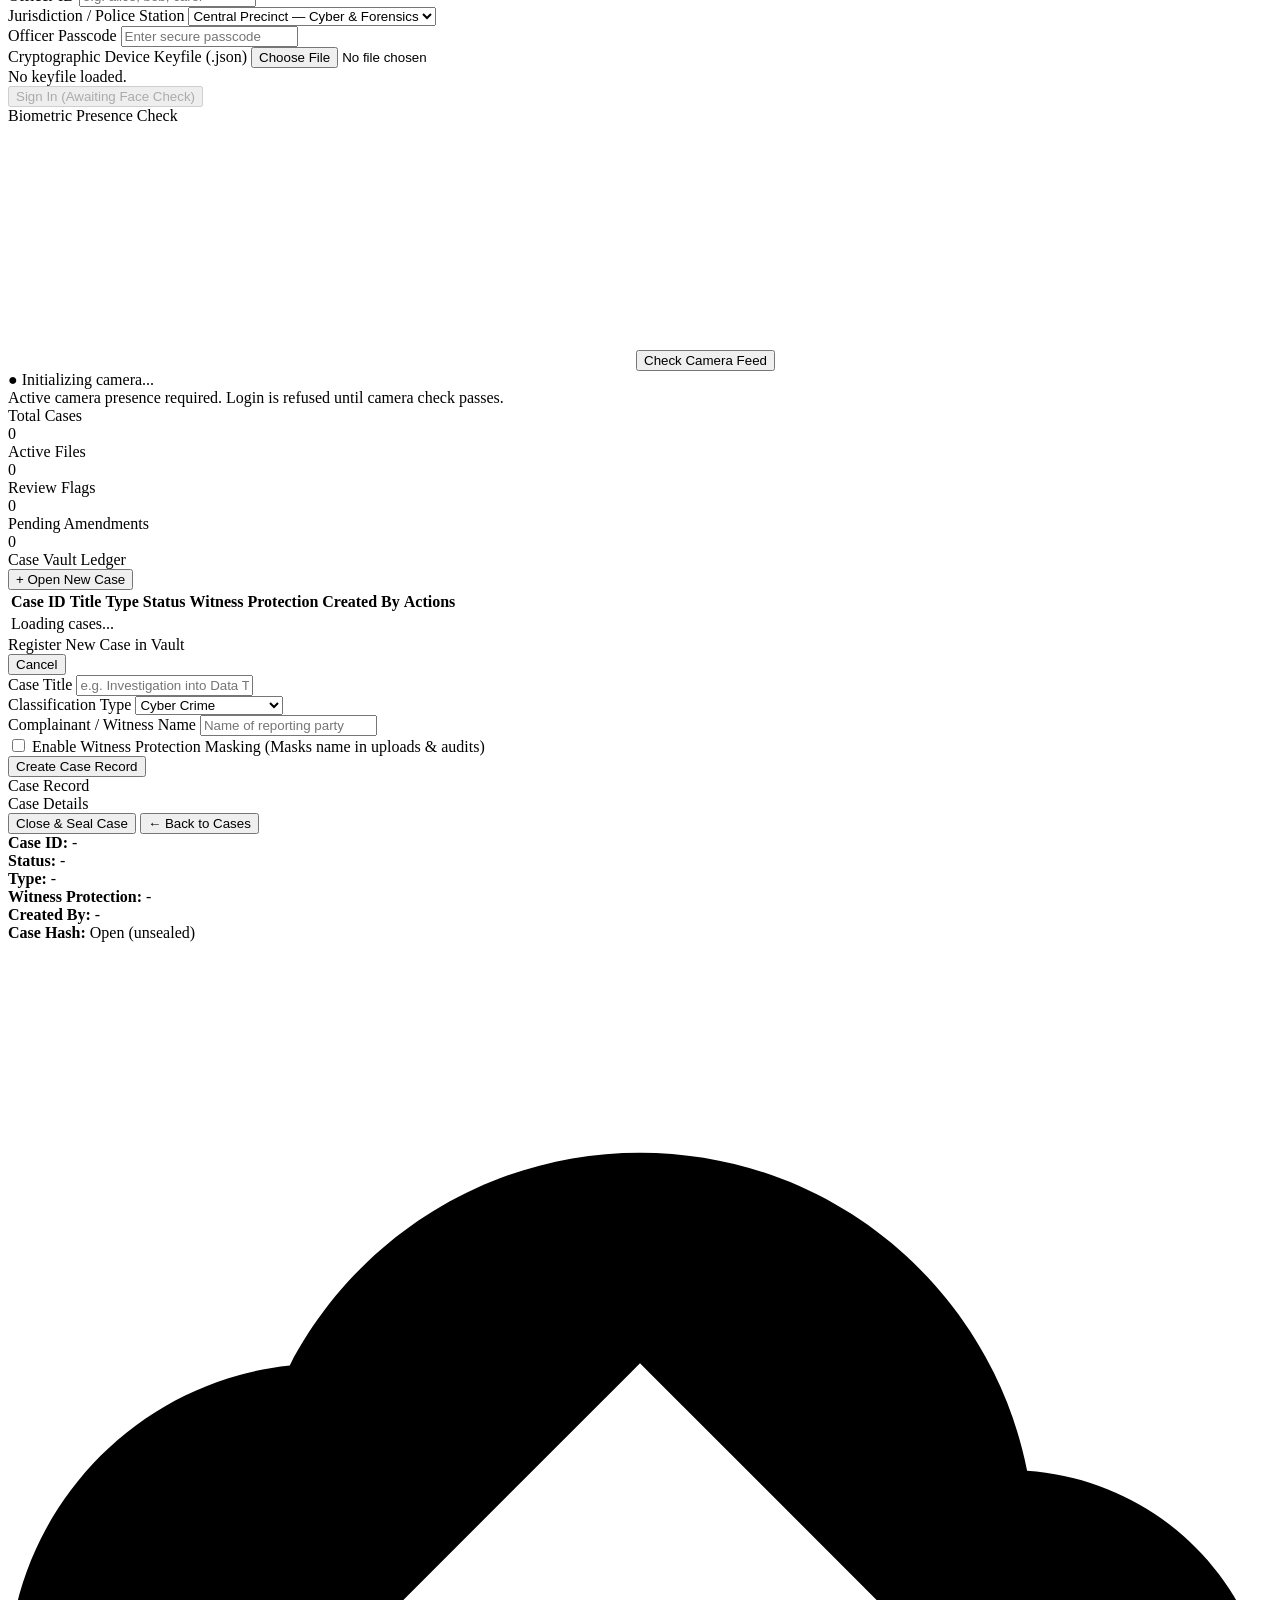
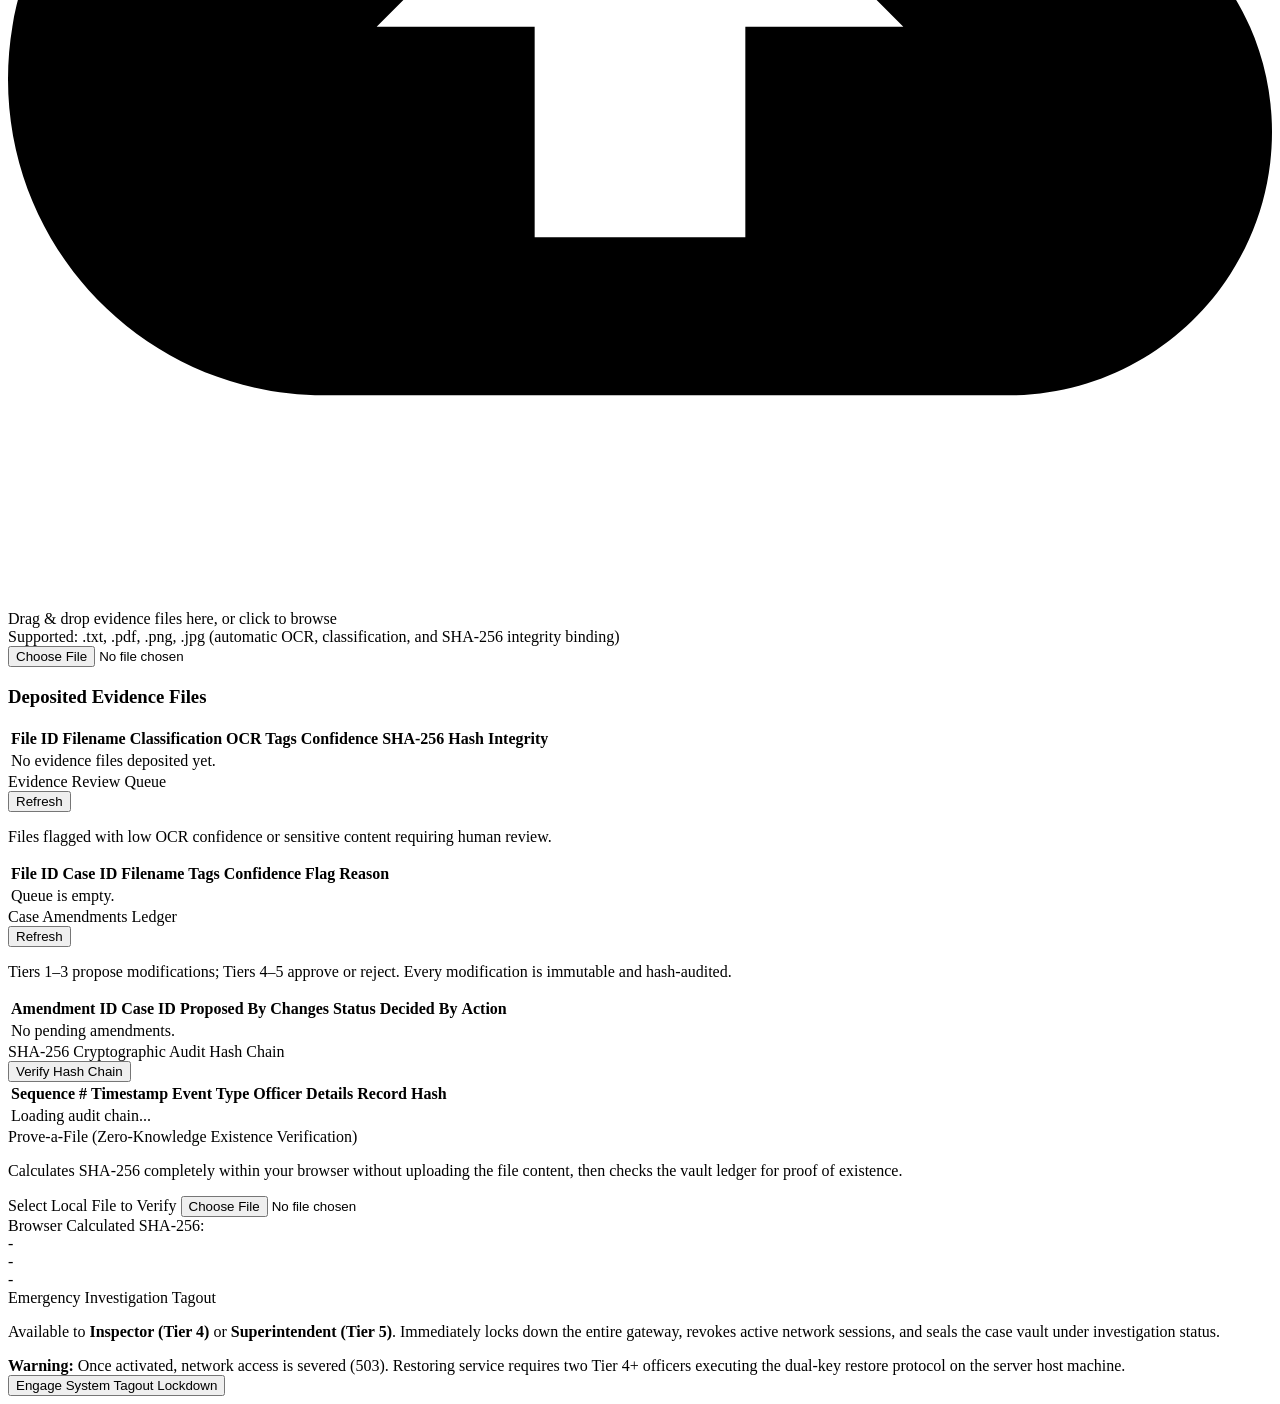
==== commit 802a8d73: "fix(auth): ensure active camera feed passes presence check and detect blank screens The login biomet" ====
--- a/frontend/index.html
+++ b/frontend/index.html
@@ -141,13 +141,13 @@
           <div class="video-frame">
             <video id="loginVideo" autoplay playsinline muted></video>
             <canvas id="captureCanvas" width="320" height="240" class="d-none"></canvas>
-            <button type="button" id="btnScanFace" class="camera-scan-btn">Check Presence / Scan Face</button>
+            <button type="button" id="btnScanFace" class="camera-scan-btn">Check Camera Feed</button>
           </div>
           <div id="cameraStatusBadge" class="camera-badge camera-no-cam">
             <span>●</span> <span id="cameraStatusText">Initializing camera...</span>
           </div>
           <div class="camera-caption">
-            Local camera presence required. Login is refused until face check passes.
+            Active camera presence required. Login is refused until camera check passes.
           </div>
         </div>
       </div>
